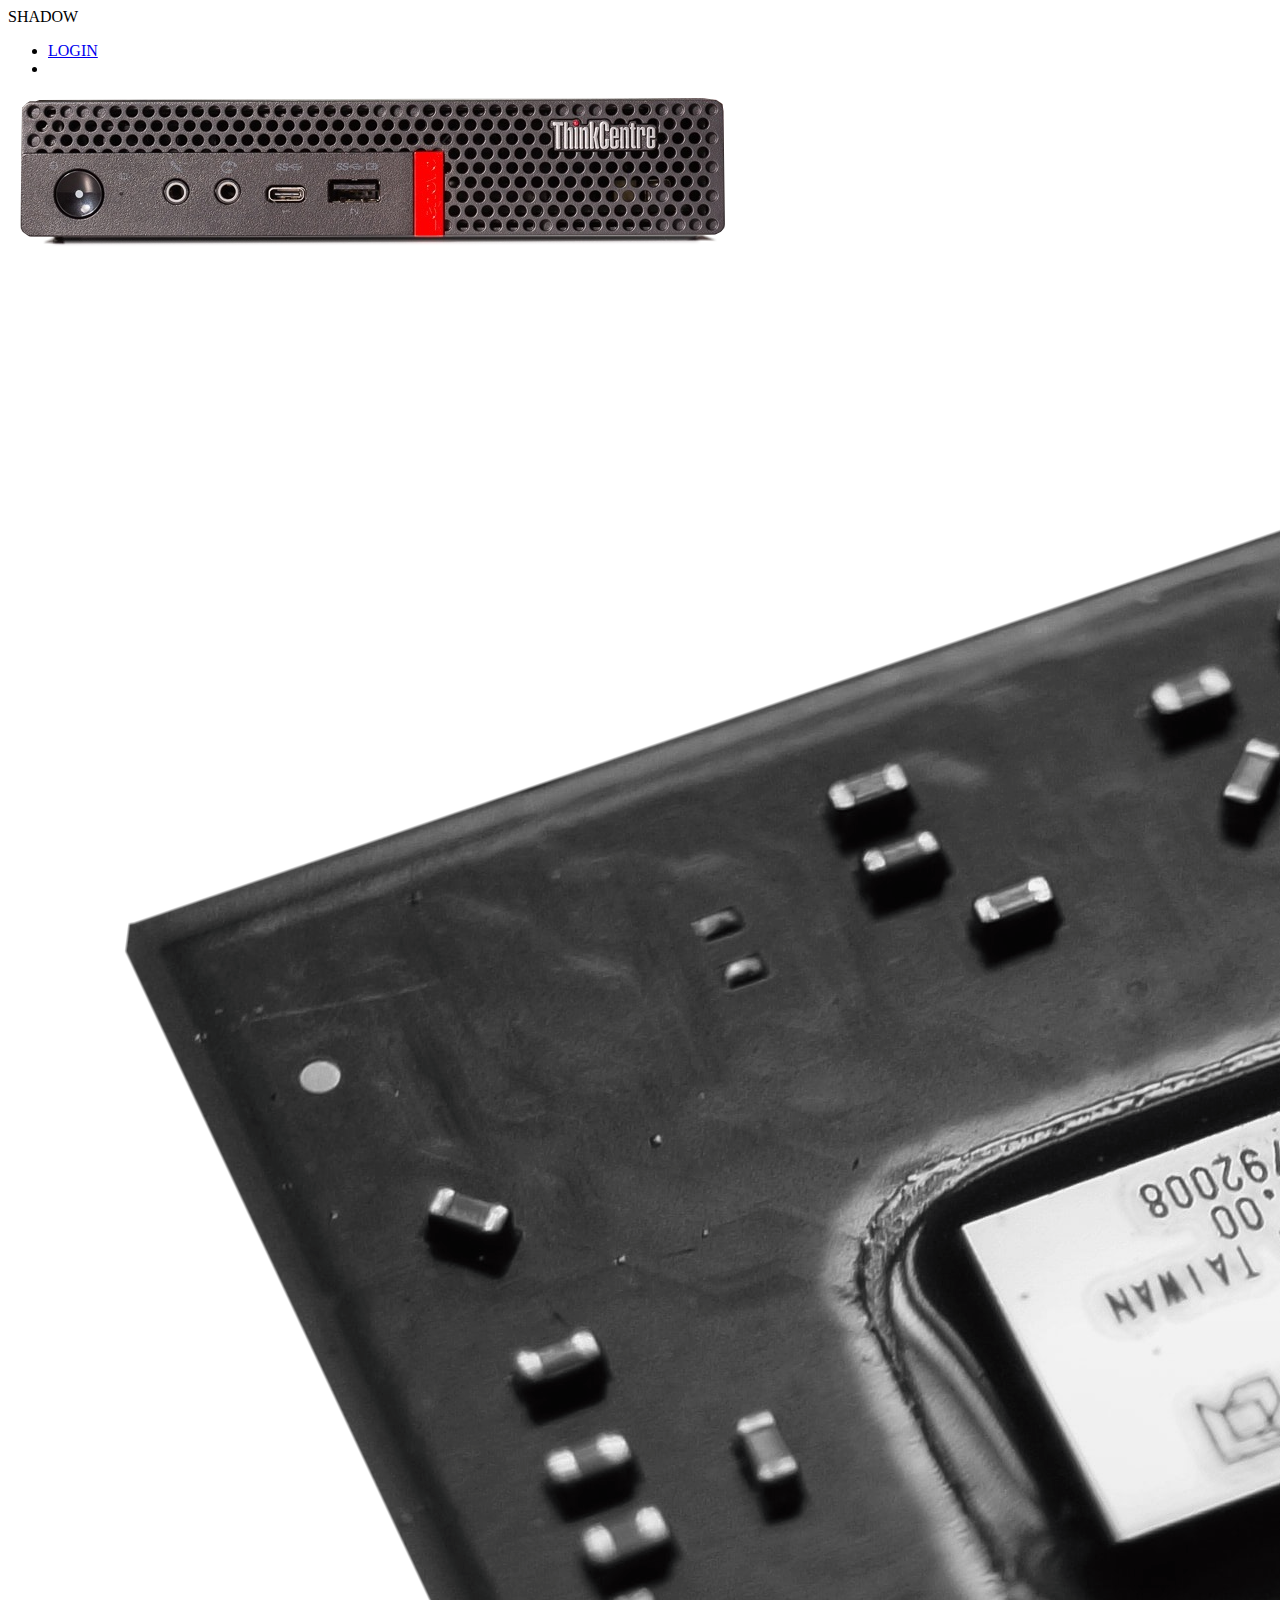
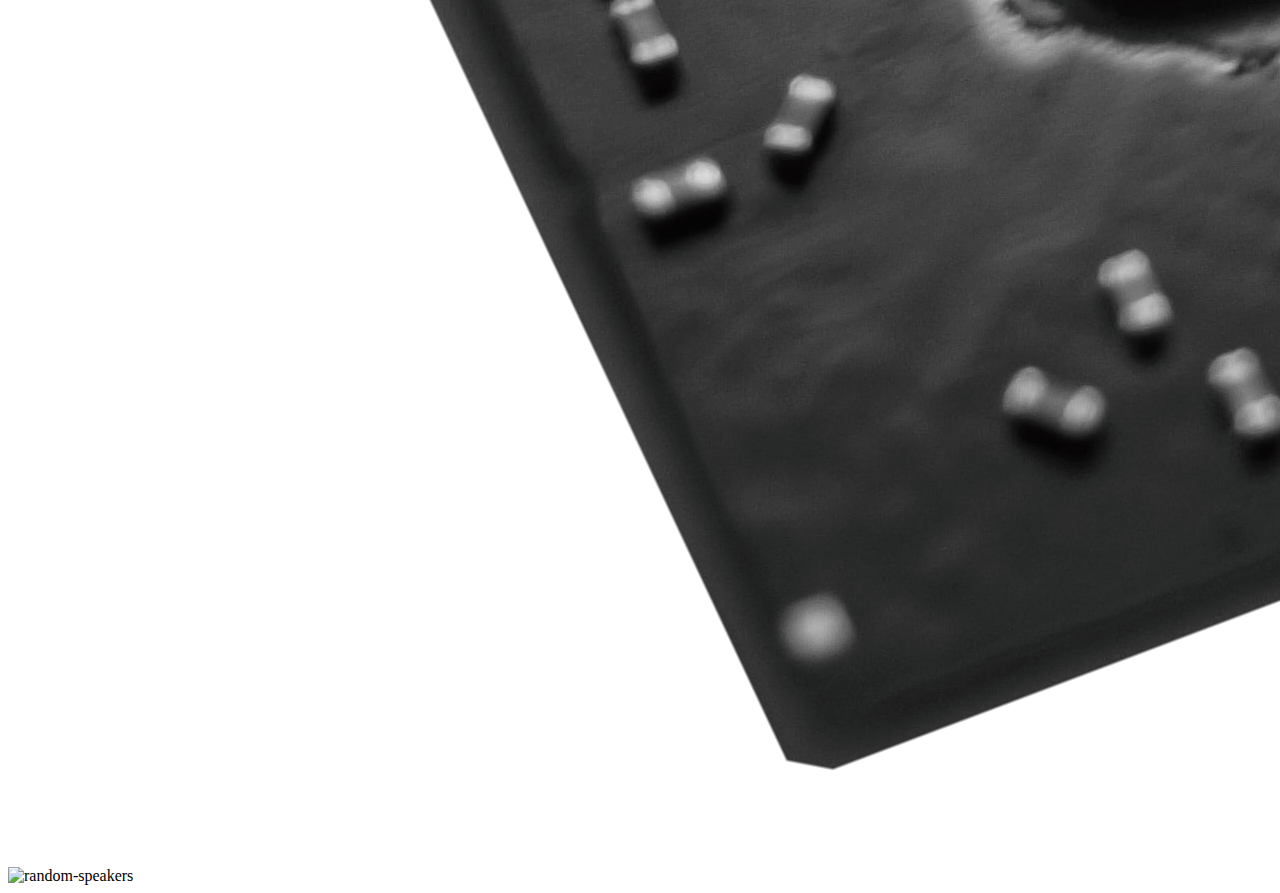
==== index.html @ 46c9c9d1 "added images in html" ====
<!DOCTYPE html>
<html lang="en">
<head>
  <meta charset="UTF-8">
  <meta http-equiv="X-UA-Compatible" content="IE=edge">
  <meta name="viewport" content="width=device-width, initial-scale=1.0">
  <title>Collaboration</title>
  <link rel="stylesheet" href="styles.css">
</head>
<body>
  <div class="container">
    <div class="logo">SHADOW</div>
    <nav>
      <ul>
        <li class="item button"><a href="#">LOGIN</a></li>
        <li class="toggle"><span class="bars"></span></li>
      </ul>
    </nav>
    <main>
      <section>
        <img src="./img/lenovo-model1.png" alt="lenovo-cpu">
        <img src="./img/amd.png" alt="amd card">
        <img src="./img/speakers.png" alt="random-speakers">
      </section>
    </main>
  </div>

  <!-- Put content here... -->
  
  
  <script src="script.js"></script>
  
</body>
</html>
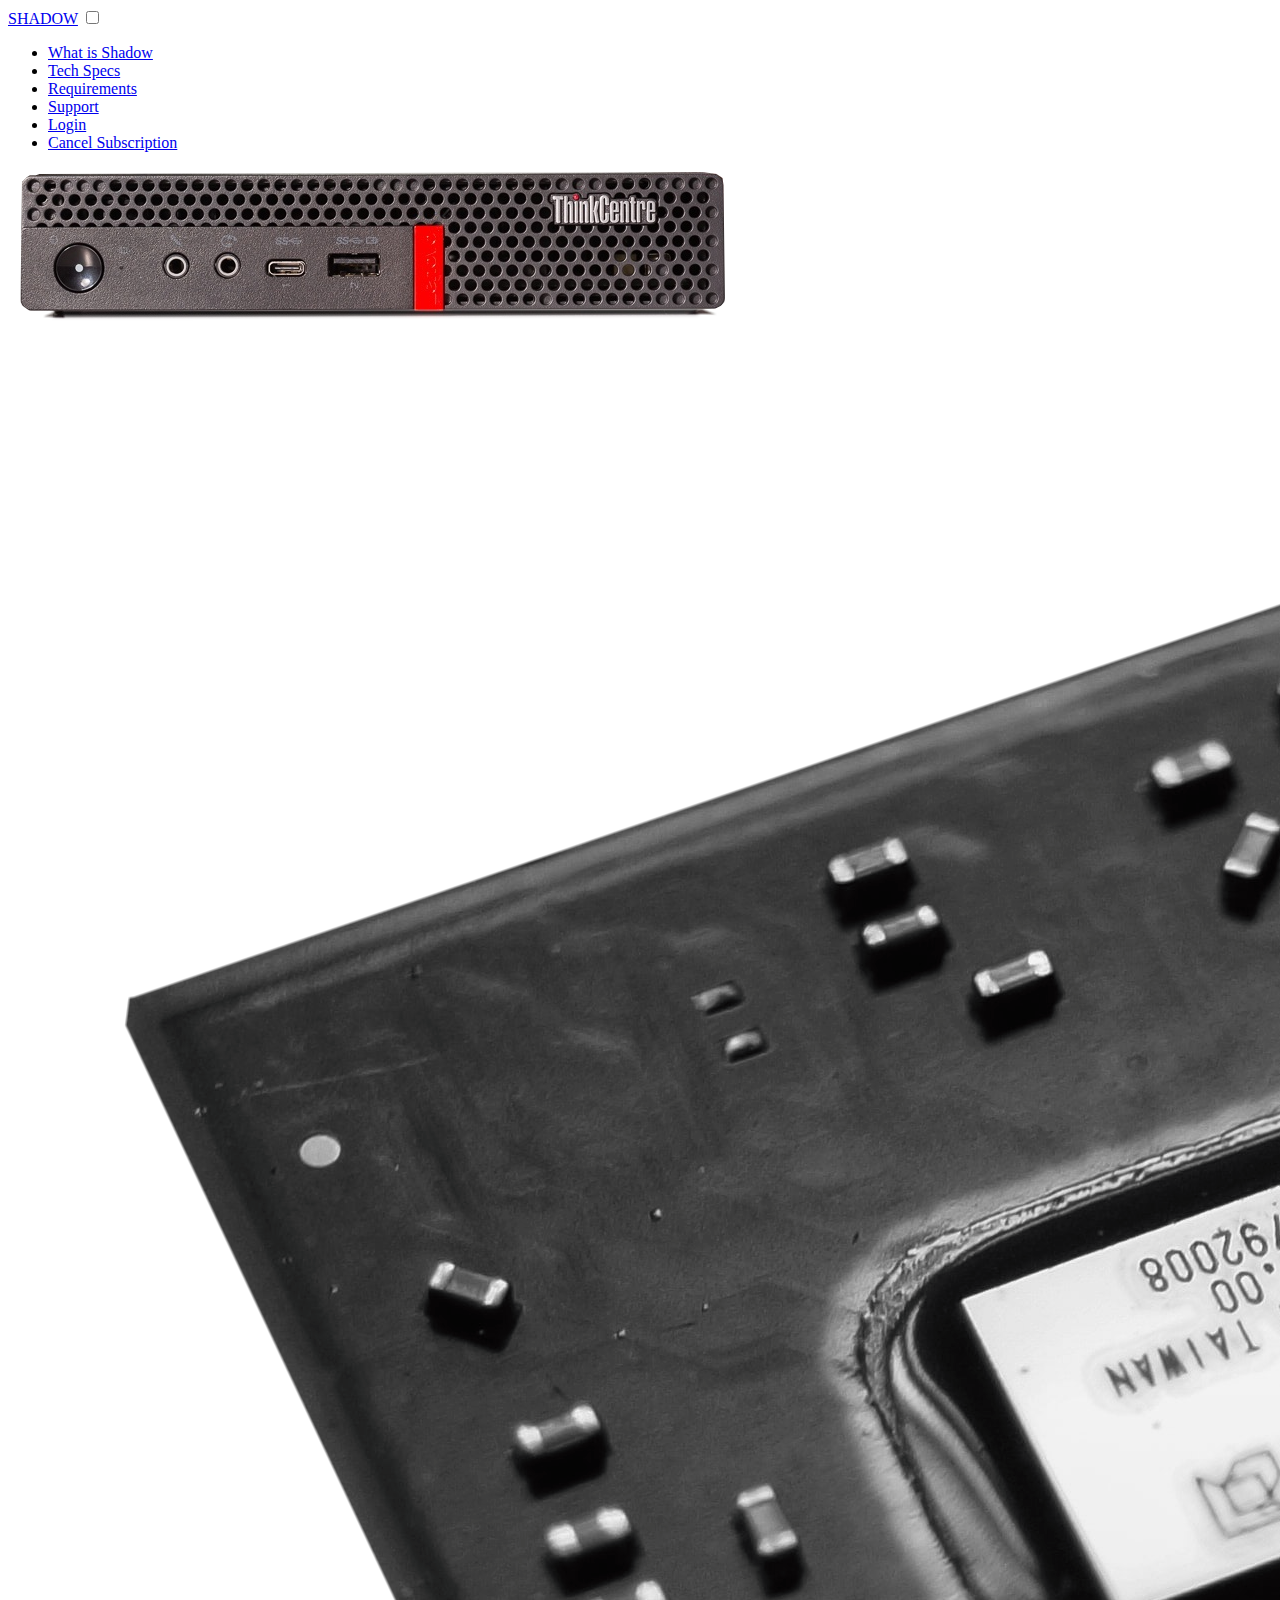
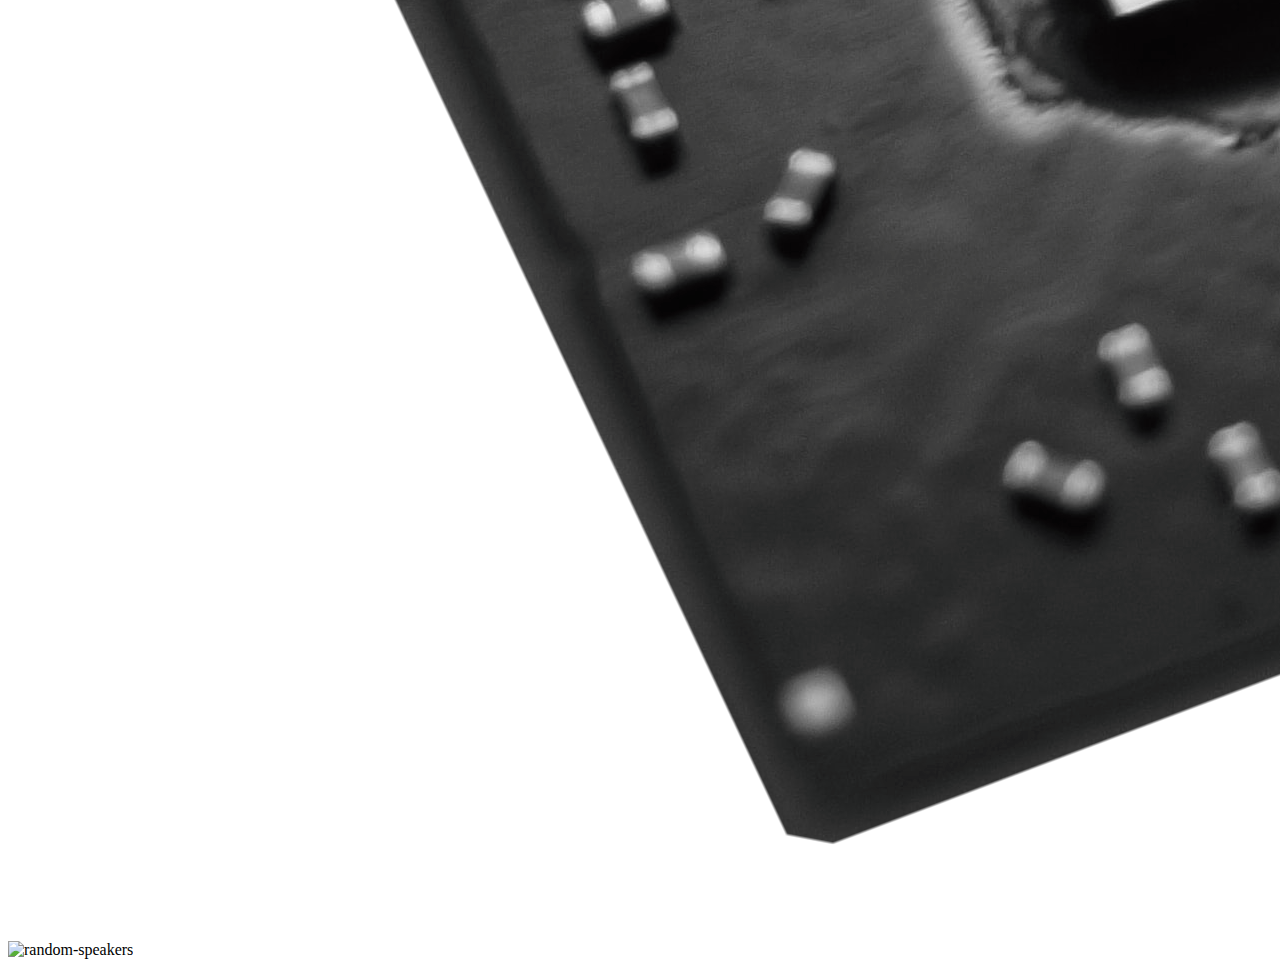
==== commit 8a1a61b9: "added navs" ====
--- a/index.html
+++ b/index.html
@@ -8,14 +8,25 @@
   <link rel="stylesheet" href="styles.css">
 </head>
 <body>
-  <div class="container">
-    <div class="logo">SHADOW</div>
+  <header class="header">
+    <a href="/" class="logo">SHADOW</a>
+    <!-- this will help with the hamburger -->
+    <input type="checkbox" id="menu-btn" class="menu-btn">
+    <!-- this will become the hamburger -->
+    <label for="menu-btn" class="menu-icon">
+        <span class="nav-icon"></span>
+    </label>
     <nav>
-      <ul>
-        <li class="item button"><a href="#">LOGIN</a></li>
-        <li class="toggle"><span class="bars"></span></li>
-      </ul>
-    </nav>
+    <ul class="menu">
+        <li><a href="#">What is Shadow</a></li>
+        <li><a href="#">Tech Specs</a></li>
+        <li><a href="#">Requirements</a></li>
+        <li><a href="#">Support</a></li>
+        <li><a href="#">Login</a></li>
+        <li><a href="#">Cancel Subscription</a></li>
+    </ul>
+  </nav>
+</header>
     <main>
       <section>
         <img src="./img/lenovo-model1.png" alt="lenovo-cpu">
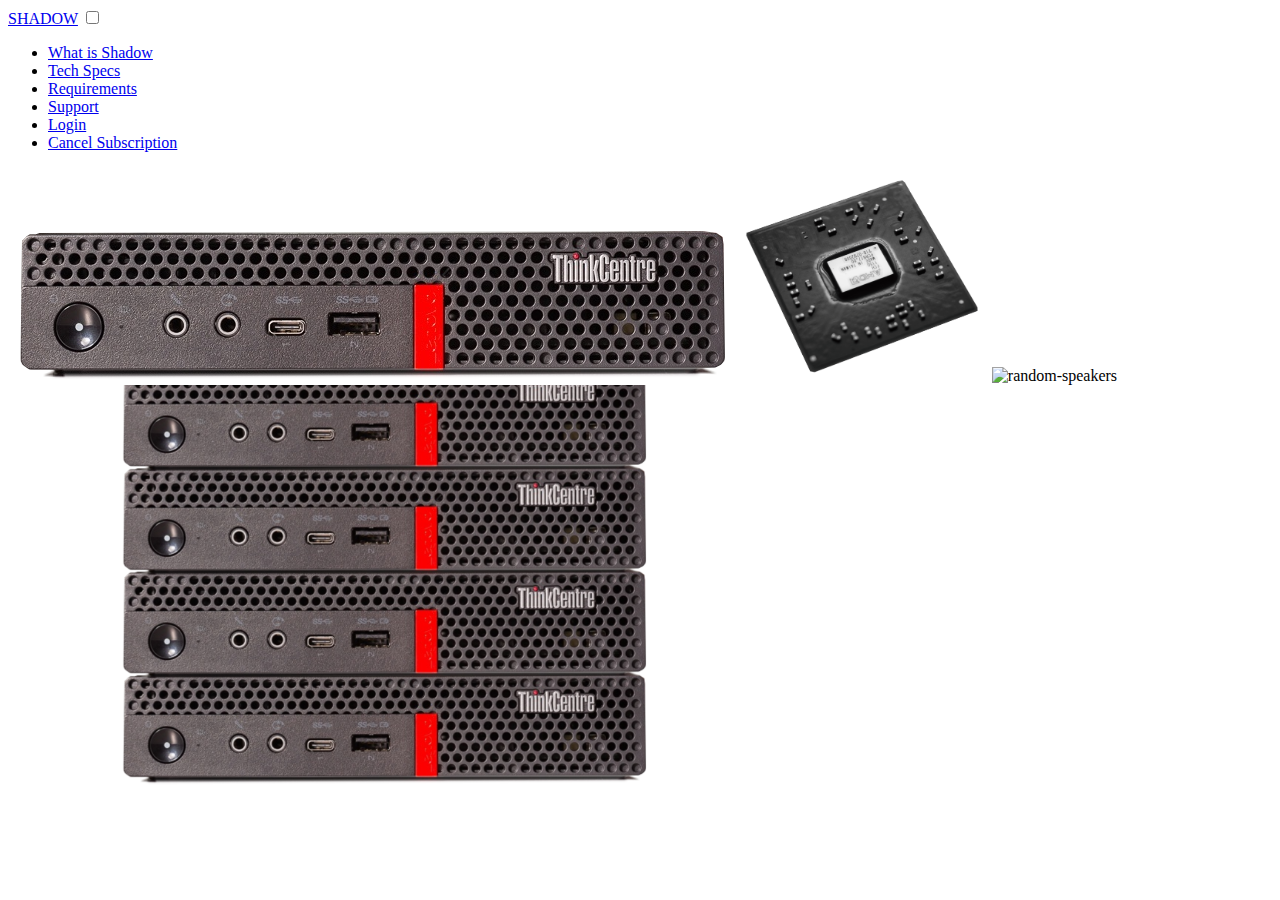
==== commit 503e903e: "changed img size" ====
--- a/index.html
+++ b/index.html
@@ -30,8 +30,9 @@
     <main>
       <section>
         <img src="./img/lenovo-model1.png" alt="lenovo-cpu">
-        <img src="./img/amd.png" alt="amd card">
-        <img src="./img/speakers.png" alt="random-speakers">
+        <img src="./img/amd.png" alt="amd card" width="20%">
+        <img src="./img/speakers.png" alt="random-speakers" width="30%">
+        <img src="./img/server-layers1.png" alt="servers" width="60%">
       </section>
     </main>
   </div>
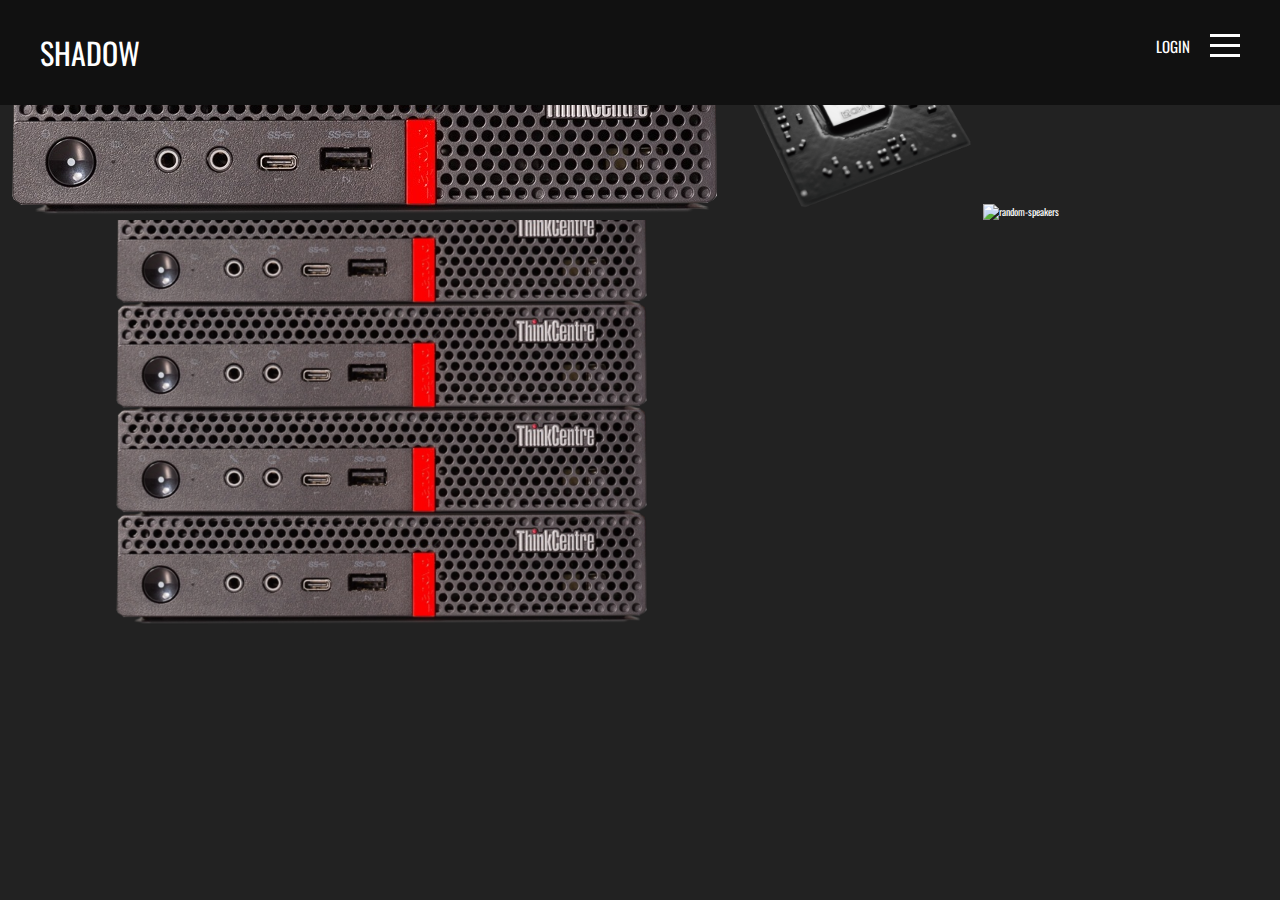
==== commit d6f8a647: "added css and some js for nav" ====
--- a/index.html
+++ b/index.html
@@ -5,28 +5,69 @@
   <meta http-equiv="X-UA-Compatible" content="IE=edge">
   <meta name="viewport" content="width=device-width, initial-scale=1.0">
   <title>Collaboration</title>
-  <link rel="stylesheet" href="styles.css">
+  <link rel="stylesheet" href="./styles.css">
+
+
+  <link rel="stylesheet" href="https://use.fontawesome.com/releases/v5.3.1/css/all.css"
+  integrity="sha384-mzrmE5qonljUremFsqc01SB46JvROS7bZs3IO2EmfFsd15uHvIt+Y8vEf7N7fWAU" crossorigin="anonymous">
+
+  <link rel="stylesheet" href="https://cdnjs.cloudflare.com/ajax/libs/normalize/8.0.1/normalize.css">
+  <script src="https://ajax.googleapis.com/ajax/libs/jquery/3.6.0/jquery.min.js"></script>
+
+
+  <script>
+    $(function(){
+        $(".menu-btn").on("click", function() {
+            if($(".menu").hasClass("mobile-hide") && $(".login-button").hasClass("mobile-show")){
+                $(".menu").removeClass("mobile-hide");
+                $(".menu").addClass("mobile-show").slideDown();
+                $(".login-button").removeClass("mobile-show");
+                $(".login-button").addClass("mobile-hide");
+            }
+
+            else {
+                $(".menu").addClass("mobile-hide");
+                $(".menu").removeClass("mobile-show");
+                $(".login-button").addClass("mobile-show");
+                $(".login-button").removeClass("mobile-hide");
+            }
+        })
+    });
+</script>
+
+
 </head>
 <body>
+  
   <header class="header">
-    <a href="/" class="logo">SHADOW</a>
-    <!-- this will help with the hamburger -->
-    <input type="checkbox" id="menu-btn" class="menu-btn">
-    <!-- this will become the hamburger -->
-    <label for="menu-btn" class="menu-icon">
-        <span class="nav-icon"></span>
-    </label>
-    <nav>
-    <ul class="menu">
-        <li><a href="#">What is Shadow</a></li>
-        <li><a href="#">Tech Specs</a></li>
-        <li><a href="#">Requirements</a></li>
-        <li><a href="#">Support</a></li>
-        <li><a href="#">Login</a></li>
-        <li><a href="#">Cancel Subscription</a></li>
-    </ul>
+    <nav class="nav-container">
+      <div class="logodiv">
+        <i class="fas fa-baseball-ball"></i>
+        <a href="#" class="logo">SHADOW</a>
+      </div>
+
+      <div class="hamburger">
+        <input type="checkbox" id="menu-btn" class="menu-btn">
+          <!-- this will become the hamburger -->
+          <label for="menu-btn" class="menu-icon">
+              <span class="bars"></span>
+          </label>
+      </div>
+
+      <div class="login-button mobile-show"><a href="LOGIN">LOGIN</a></div>
+
+      <ul class="menu mobile-hide">
+          <li class="item"><a href="#">What is Shadow</a></li>
+          <li class="item"><a href="#">Tech Specs</a></li>
+          <li class="item"><a href="#">Requirements</a></li>
+          <li class="item"><a href="#">Support</a></li>
+          <li class="item button"><a href="#">Login</a></li>
+          <li class="item button secondary"><a href="#">Subscribe</a></li>
+      </ul>
   </nav>
 </header>
+
+
     <main>
       <section>
         <img src="./img/lenovo-model1.png" alt="lenovo-cpu">
--- a/styles.css
+++ b/styles.css
@@ -0,0 +1,161 @@
+@import url('https://fonts.googleapis.com/css2?family=Oswald:wght@300;400&display=swap');
+
+*, *::before, *::after {
+    box-sizing: border-box;
+    margin: 0;
+    padding: 0;
+}
+
+html {
+    font-size: 62.5%;
+    background-color: #222;
+    color: white;
+    font-family: "Oswald", sans-serif;
+}
+
+.header {
+    background-color: #111;
+    position: fixed;
+    width: 100%;
+    z-index: 3;
+    padding: 3rem 2rem;
+}
+
+.fas {
+    font-family: FontAwesome;
+}
+
+.menu li {
+    list-style: none;
+}
+
+.logodiv {
+    font-size: 3rem;
+}
+
+.login-button a,
+.menu li a {
+    font-size: 1.5rem;
+    color: #eee;
+    text-decoration: none;
+    cursor: pointer;
+}
+
+.logodiv a {
+    font-size: 3rem;
+    text-decoration: none;
+}
+
+.menu-icon {
+    cursor: pointer;
+}
+
+
+/* navbars */
+
+.bars,
+.bars::before,
+.bars::after   {
+    background-color: #fff;
+    display: inline-block;
+    height: .3rem;
+    width: 3rem;
+    position: relative;
+    
+}
+
+.bars::before {
+    content: '';
+    position: absolute;
+    top: -1rem;
+    transition: all .3s ease-out;
+}
+
+.bars::after {
+    content: '';
+    position: absolute;
+    top: 1rem;
+    transition: all .3s ease-out;
+}
+
+.menu-btn:checked ~ .menu-icon .bars{
+    background: transparent;
+}
+
+.menu-btn:checked ~ .menu-icon .bars::before{
+    transform: rotate(45deg);
+    top: 0;
+}
+
+.menu-btn:checked ~ .menu-icon .bars::after{
+    transform: rotate(-45deg);
+    top: 0;
+}
+
+.login-button a,
+.logo {
+    color: white;
+}
+
+/* Finally starting with positioning things */
+
+.nav-container {
+    display: grid;
+    grid-template-columns: 1fr 5fr 1fr 1fr;
+    align-content: center;
+    margin: 0 2rem;
+    gap: 2rem;
+    justify-content: center;
+}
+
+.logodiv {
+    display: flex;
+    order: 1;
+    grid-column: 1/2
+}
+
+.menu {
+    order: 2;
+    grid-column: 2/6;
+    /* margin: 10rem auto; */
+    padding: 10rem;
+    height: 100vh;
+}
+
+.menu li {
+    padding: 1.5rem;
+    text-align: center;
+}
+
+.login-button {
+    order: 3;
+    grid-column: 7;
+    font-size: 1.5rem;
+    position: relative;
+    top: .5rem;
+}
+
+.hamburger {
+    order: 4;
+    grid-column: 8;
+    position: relative;
+    top: .5rem;
+}
+
+
+/* menu */
+.mobile-show {
+    display: block;
+}
+
+.mobile-hide {
+    overflow: hidden;
+    display: none;
+}
+
+.menu-btn {
+    display: none;
+}
+
+
+
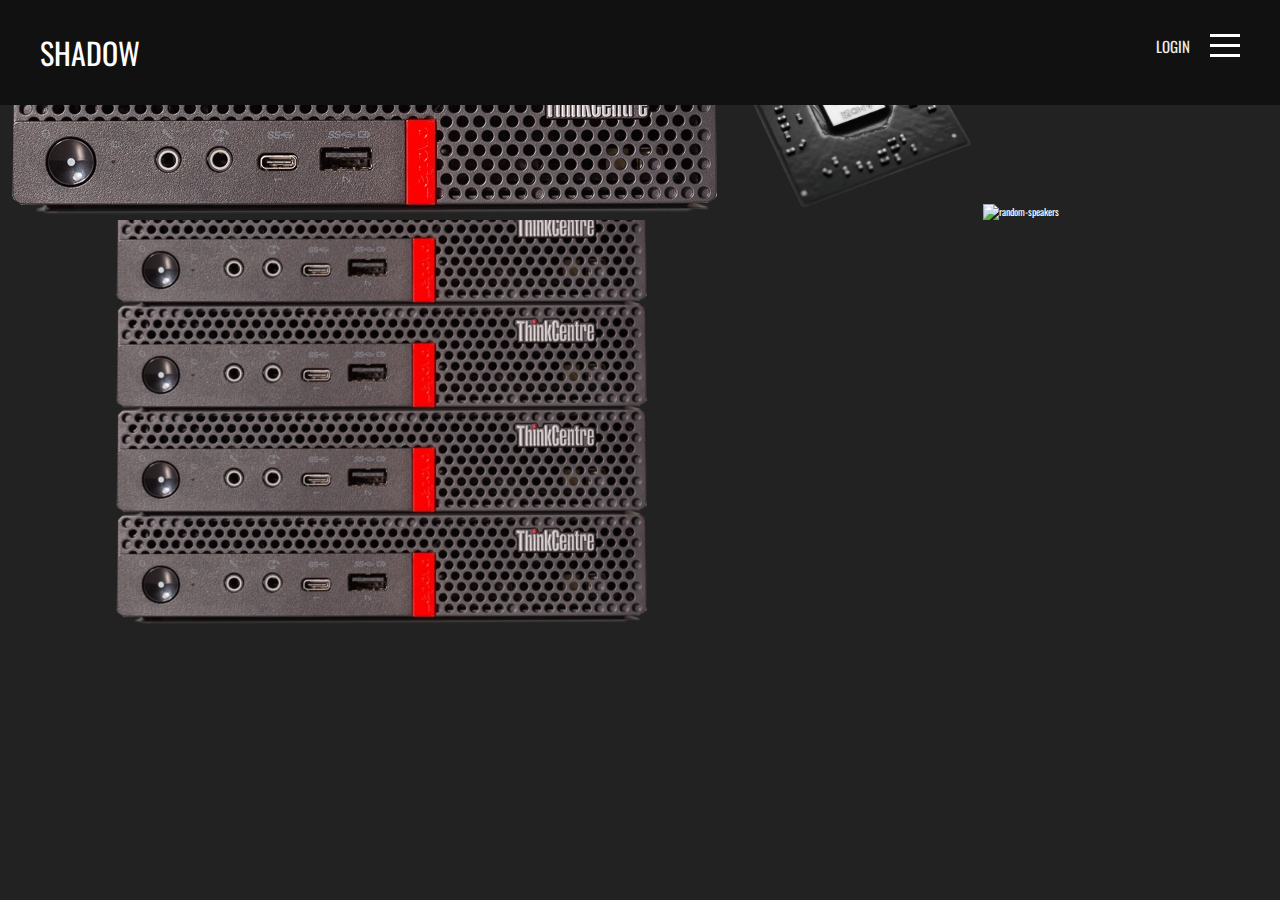
==== commit a8441463: "sorted hide and show menu and margin for menu" ====
--- a/index.html
+++ b/index.html
@@ -64,6 +64,7 @@
           <li class="item button"><a href="#">Login</a></li>
           <li class="item button secondary"><a href="#">Subscribe</a></li>
       </ul>
+
   </nav>
 </header>
 
--- a/styles.css
+++ b/styles.css
@@ -17,20 +17,17 @@
     background-color: #111;
     position: fixed;
     width: 100%;
-    z-index: 3;
+    z-index: 999;
     padding: 3rem 2rem;
 }
 
-.fas {
-    font-family: FontAwesome;
-}
+.menu li:first-child {
+    margin-top: 10rem;
+}
+
 
 .menu li {
     list-style: none;
-}
-
-.logodiv {
-    font-size: 3rem;
 }
 
 .login-button a,
@@ -41,8 +38,16 @@
     cursor: pointer;
 }
 
+.logo {
+    color: white;
+}
+
+.logodiv,
 .logodiv a {
     font-size: 3rem;
+}
+
+.logodiv a {
     text-decoration: none;
 }
 
@@ -92,9 +97,24 @@
     top: 0;
 }
 
-.login-button a,
-.logo {
-    color: white;
+.button.secondary {
+    background: linear-gradient(90deg, rgb(240, 111, 64), rgb(255, 69, 0));
+    background-color: rgb(240, 111, 64);
+    border-radius: 5rem;
+    display: inline-block;
+    position: relative;
+    left: 43%;
+    padding: 1rem 3rem;
+    cursor: pointer;
+    border: 5px solid rgb(148, 43, 5);
+}
+
+
+.button.secondary:hover {
+    border-left: 5px solid rgb(240, 111, 64);
+    border-top: 5px solid transparent;
+    border-bottom: 5px solid transparent;
+    border-right: 5px solid rgb(255, 69, 0);
 }
 
 /* Finally starting with positioning things */
@@ -106,6 +126,7 @@
     margin: 0 2rem;
     gap: 2rem;
     justify-content: center;
+    
 }
 
 .logodiv {
@@ -115,16 +136,23 @@
 }
 
 .menu {
+    background-color: #111;
+    display: flex;
+}
+
+
+.menu {
     order: 2;
     grid-column: 2/6;
-    /* margin: 10rem auto; */
-    padding: 10rem;
     height: 100vh;
+
+    
 }
 
 .menu li {
     padding: 1.5rem;
     text-align: center;
+    margin: 2rem auto;
 }
 
 .login-button {
@@ -140,17 +168,27 @@
     grid-column: 8;
     position: relative;
     top: .5rem;
+    cursor: pointer;
 }
 
 
 /* menu */
+/* need to slide it down instead of letting it come directly */
 .mobile-show {
+    /* display: block; */
+    max-height: 75rem;
+    overflow: hidden;
     display: block;
-}
-
-.mobile-hide {
+    transition: all 1s ease-out;
+    
+}
+
+.mobile-hide {    
+    /* display: none; */
+    max-height: 0;
     overflow: hidden;
-    display: none;
+    transition: all 1s ease-out;
+    display: block;
 }
 
 .menu-btn {
@@ -158,4 +196,6 @@
 }
 
 
-
+.header.max-height {
+    height: 100vh;
+} 
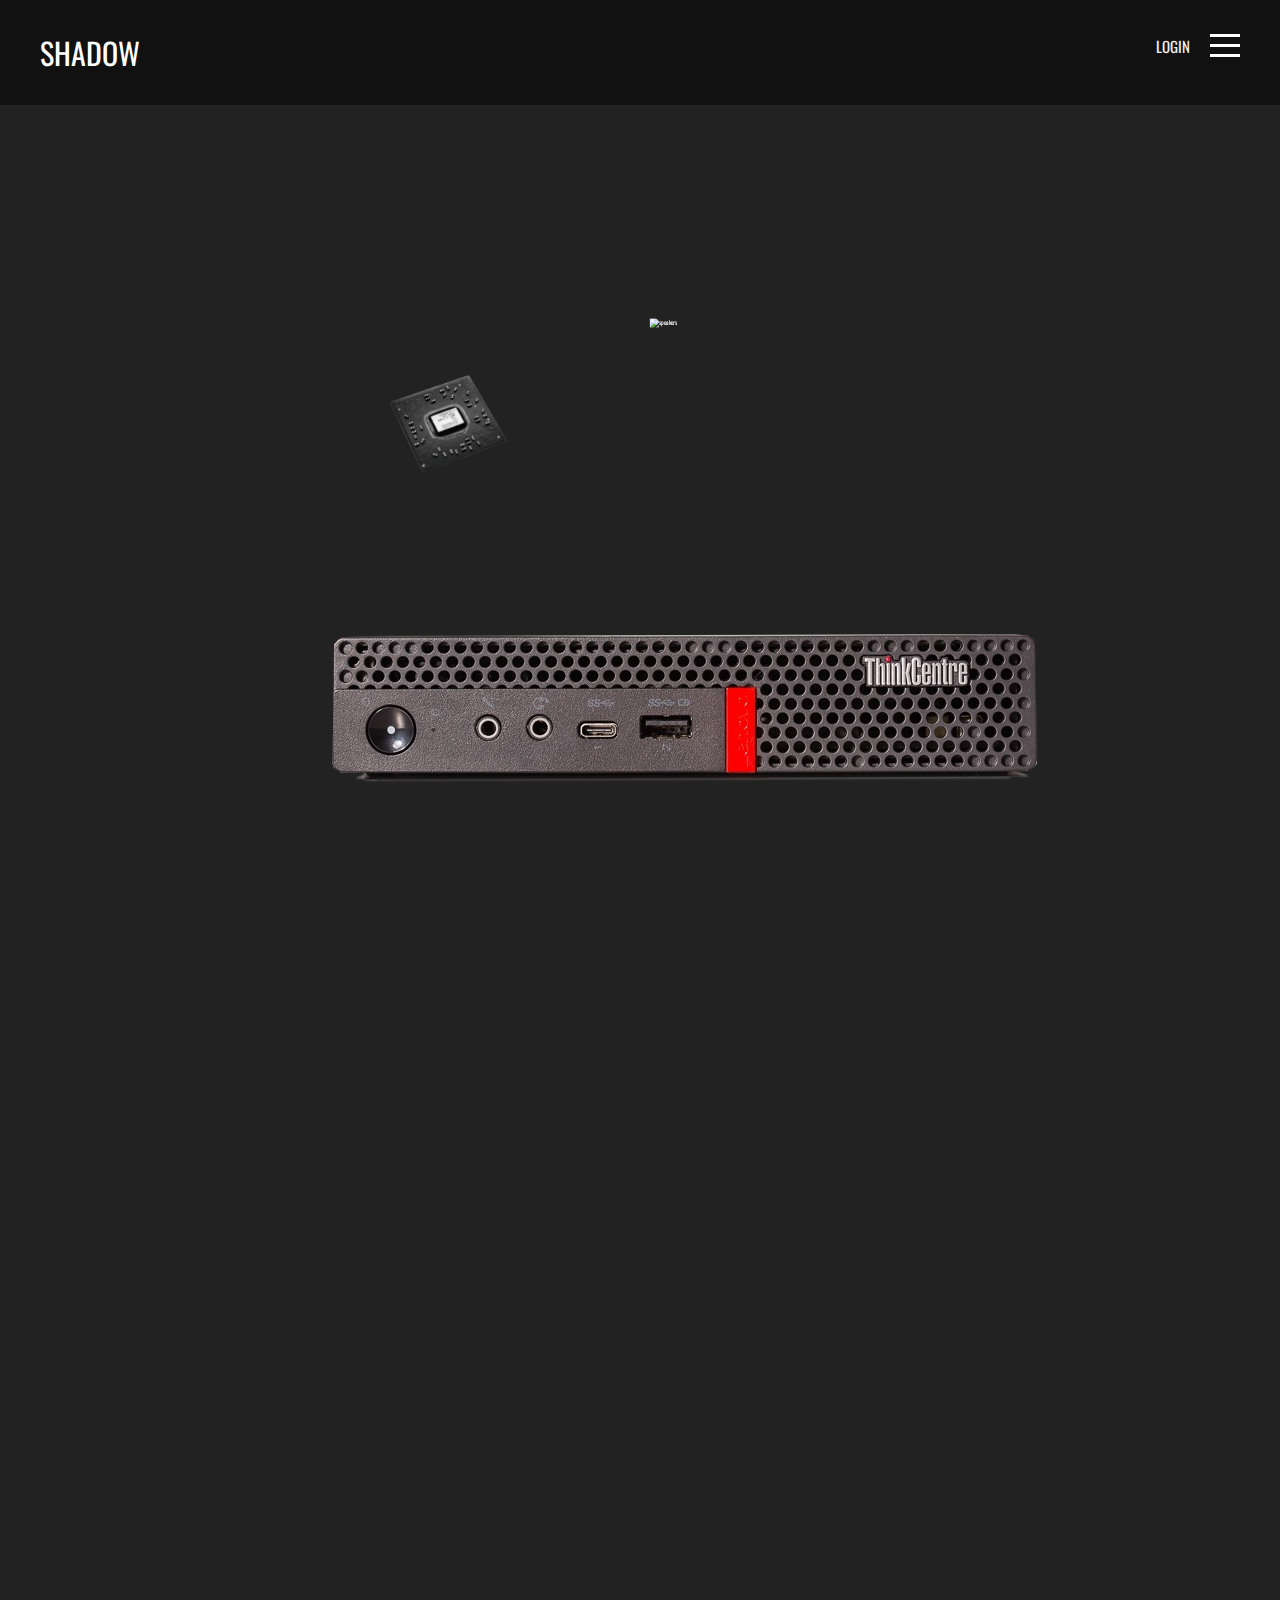
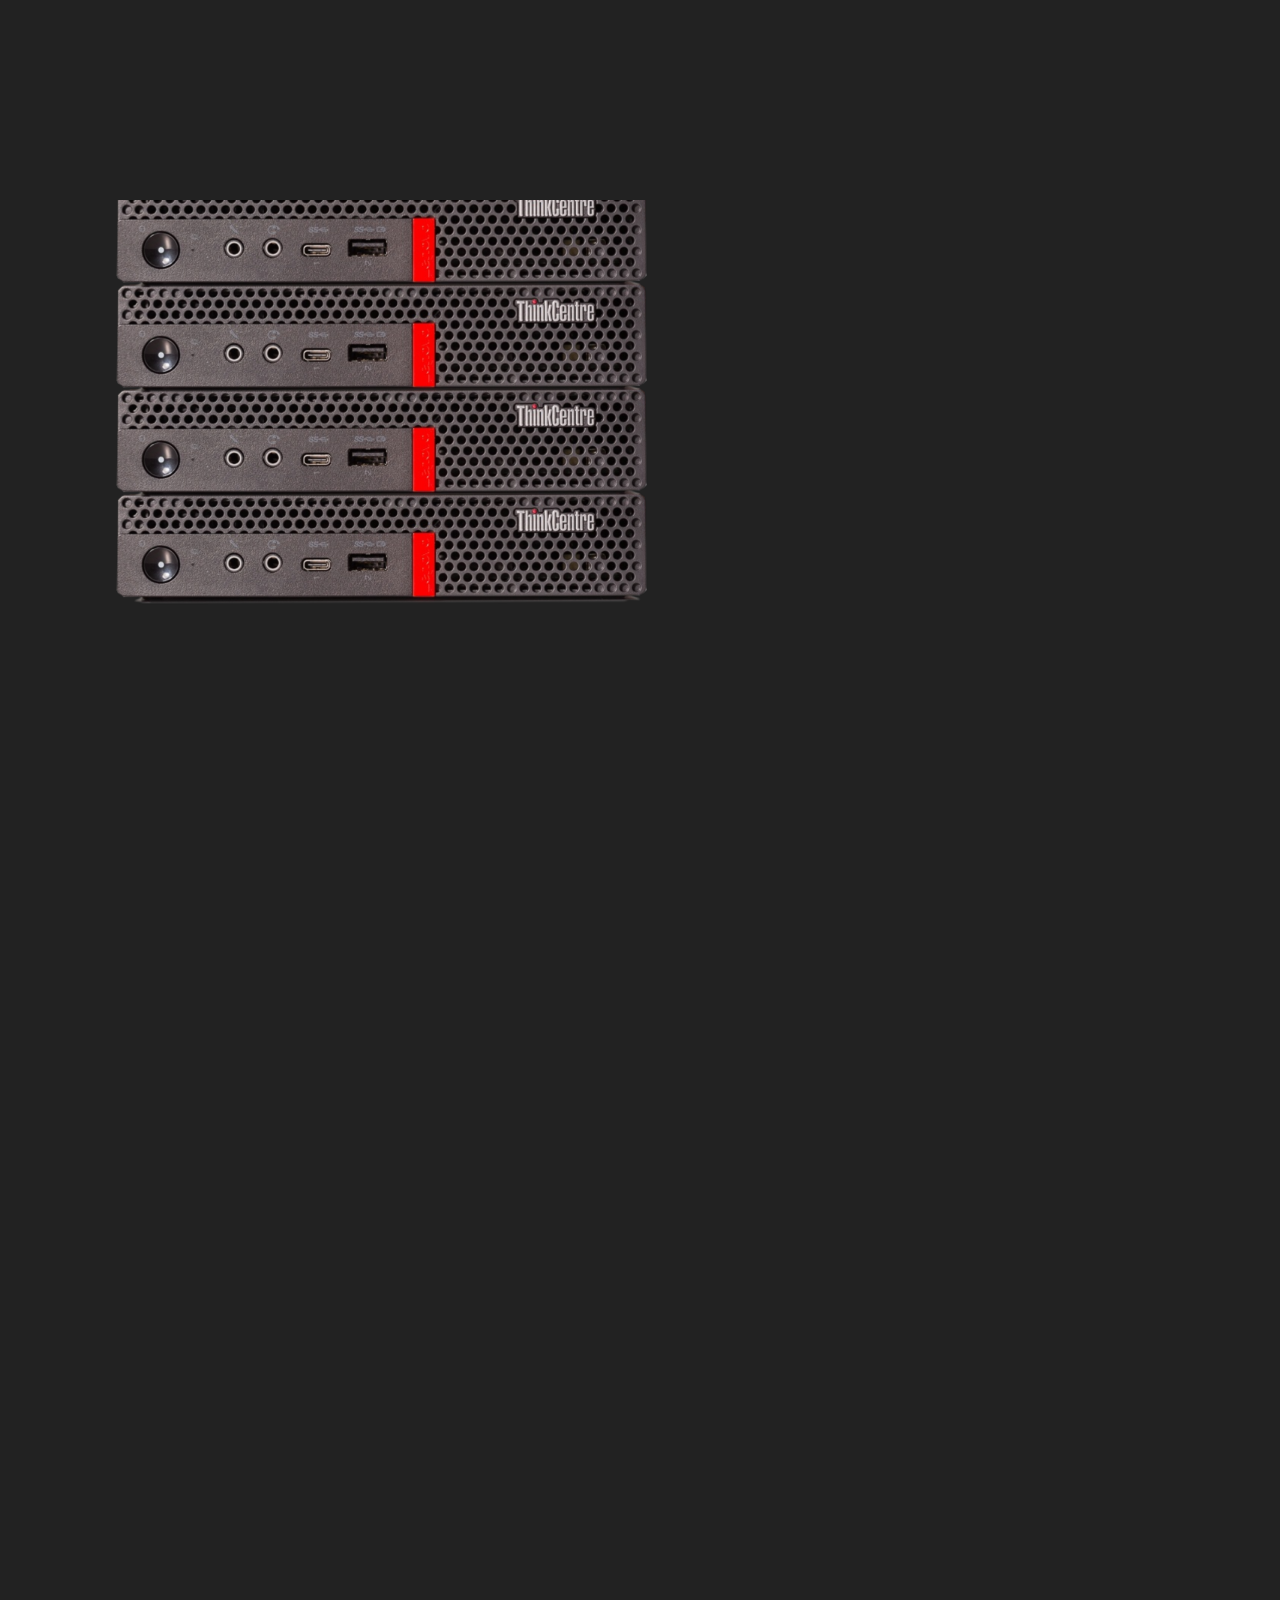
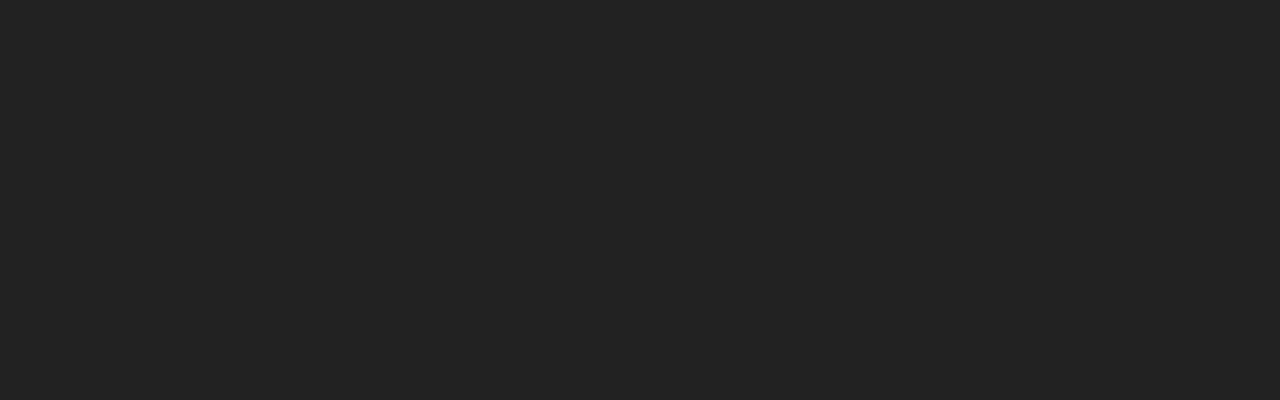
==== commit d29b1b37: "setting sticky computers" ====
--- a/index.html
+++ b/index.html
@@ -15,25 +15,25 @@
   <script src="https://ajax.googleapis.com/ajax/libs/jquery/3.6.0/jquery.min.js"></script>
 
 
-  <script>
+  <!-- <script>
     $(function(){
         $(".menu-btn").on("click", function() {
-            if($(".menu").hasClass("mobile-hide") && $(".login-button").hasClass("mobile-show")){
+            if($(".menu").hasClass("mobile-hide") && $(".login-button").hasClass("login-show")){
                 $(".menu").removeClass("mobile-hide");
                 $(".menu").addClass("mobile-show").slideDown();
-                $(".login-button").removeClass("mobile-show");
-                $(".login-button").addClass("mobile-hide");
+                $(".login-button").removeClass("login-show");
+                $(".login-button").addClass("login-hide");
             }
 
             else {
                 $(".menu").addClass("mobile-hide");
                 $(".menu").removeClass("mobile-show");
-                $(".login-button").addClass("mobile-show");
-                $(".login-button").removeClass("mobile-hide");
+                $(".login-button").addClass("login-show");
+                $(".login-button").removeClass("login-hide");
             }
         })
     });
-</script>
+</script> -->
 
 
 </head>
@@ -54,7 +54,7 @@
           </label>
       </div>
 
-      <div class="login-button mobile-show"><a href="LOGIN">LOGIN</a></div>
+      <div class="login-button login-show"><a href="LOGIN">LOGIN</a></div>
 
       <ul class="menu mobile-hide">
           <li class="item"><a href="#">What is Shadow</a></li>
@@ -70,12 +70,20 @@
 
 
     <main>
-      <section>
-        <img src="./img/lenovo-model1.png" alt="lenovo-cpu">
-        <img src="./img/amd.png" alt="amd card" width="20%">
-        <img src="./img/speakers.png" alt="random-speakers" width="30%">
+      <section id="home">
+        <img src="./img/amd.png" alt="amd card" width="20%" class="amd">
+        <img src="./img/speakers.png" alt="speakers" width="30%" class="speakers">
+        <img src="./img/lenovo-model1.png" alt="lenovo-cpu" class="lenovo-single">
+      </section>
+
+      <section id="sec2">
         <img src="./img/server-layers1.png" alt="servers" width="60%">
       </section>
+
+
+      <!-- <section>
+        <img src="./img/server-layers1.png" alt="servers" width="60%">
+      </section> -->
     </main>
   </div>
 
--- a/styles.css
+++ b/styles.css
@@ -175,27 +175,61 @@
 /* menu */
 /* need to slide it down instead of letting it come directly */
 .mobile-show {
-    /* display: block; */
+    opacity: 1;
     max-height: 75rem;
-    overflow: hidden;
     display: block;
     transition: all 1s ease-out;
-    
 }
 
 .mobile-hide {    
     /* display: none; */
+    opacity: 0;
     max-height: 0;
     overflow: hidden;
     transition: all 1s ease-out;
     display: block;
 }
 
+.login-show {
+    opacity: 1;
+}
+
+.login-hide {
+    opacity: 0;
+}
+
 .menu-btn {
     display: none;
 }
 
-
-.header.max-height {
-    height: 100vh;
-} 
+/* the main page */
+
+section {
+    width: 100%;
+    height: 200vh;
+}
+
+
+.lenovo-single {
+    position: sticky;
+    top: 70%;
+    left: 25%;
+
+}
+
+.amd {
+    transform: scale(50%);
+    position: sticky;
+    top: 35%;
+    left: 25%;
+    opacity: 100;
+    transition: opacity 3s ease-out;
+}
+
+.speakers {
+    transform: scale(60%);
+    position: sticky;
+    top: 35%;
+    left: 50%;
+    transition: opacity 3s ease-out;
+}
